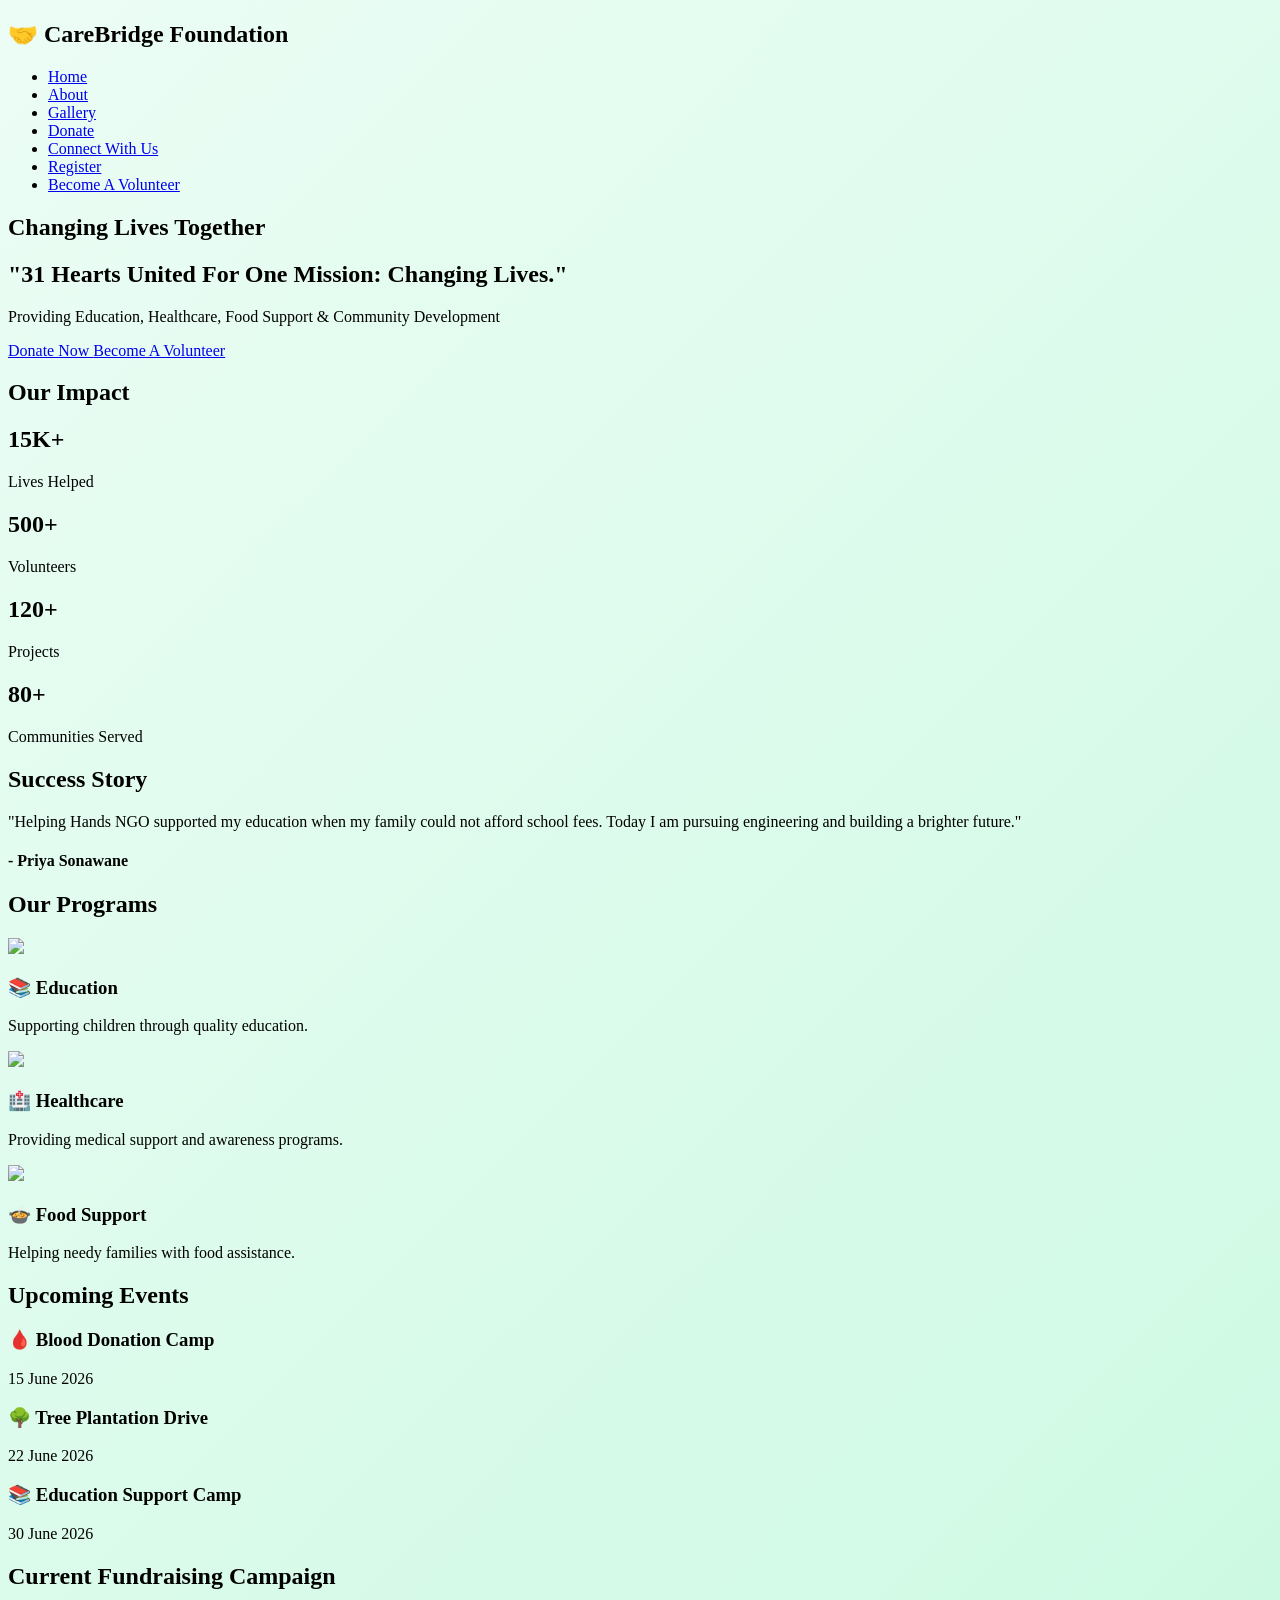
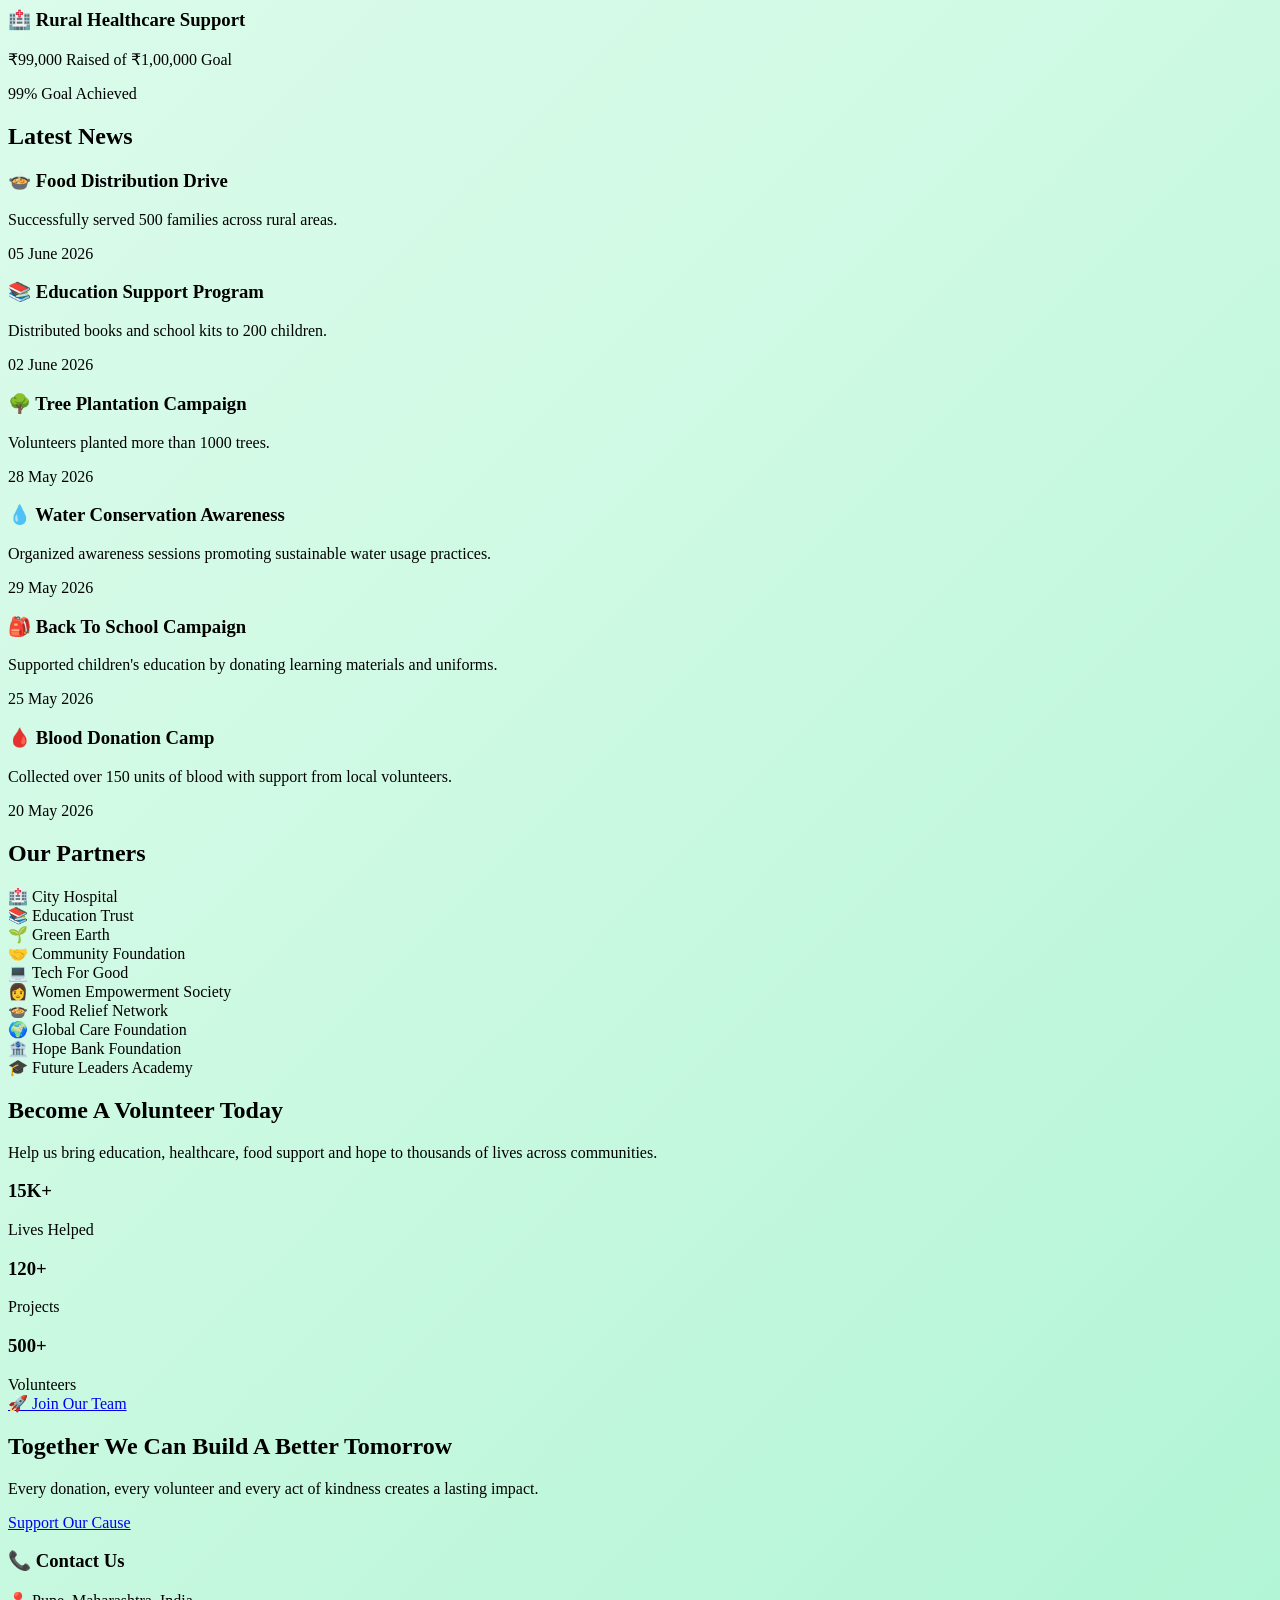
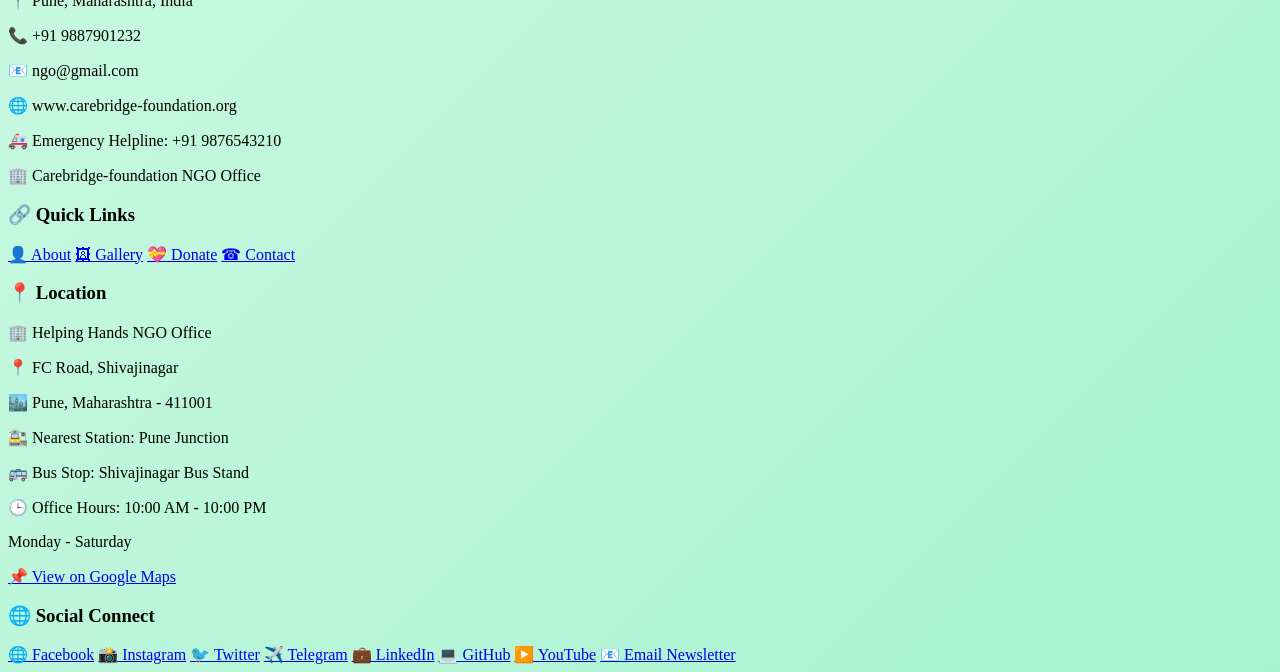
==== templates/index.html @ 74bc5fa7 "Create index.html" ====
<!DOCTYPE html>
<html lang="en">

<head>
<meta charset="UTF-8">
<meta name="viewport" content="width=device-width, initial-scale=1.0">

<title>🤝 CareBridge Foundation</title>

<link rel="stylesheet"
href="{{ url_for('static', filename='css/style.css') }}">
</head>

<body>

<!-- Navbar -->

<nav>

<div class="logo"><h2>
🤝 CareBridge Foundation
</h2>
</div>

<ul>
<li><a href="/">Home</a></li>
<li><a href="/about">About</a></li>
<li><a href="/gallery">Gallery</a></li>
<li><a href="/donate">Donate</a></li>
<li><a href="#contact">Connect With Us</a></li>
<li><a href="/register">Register</a></li>
<li><a href="/admin">Become A Volunteer</a></li>
</ul>

</nav>

<!-- Hero Section -->

<section class="hero">

<div class="hero-content">

<h1>Changing Lives Together</h1>

<h2 class="quote">
"31 Hearts United For One Mission: Changing Lives."
</h2>

<p>
Providing Education, Healthcare,
Food Support & Community Development
</p>

<a href="/donate" class="btn">
Donate Now
</a>

<a href="/register" class="btn">
Become A Volunteer
</a>

</div>

</section>

<!-- Impact -->

<section class="section">

<div class="section-title">
<h2>Our Impact</h2>
</div>

<div class="stats">

<div class="stat-box">
<h1>15K+</h1>
<p>Lives Helped</p>
</div>

<div class="stat-box">
<h1>500+</h1>
<p>Volunteers</p>
</div>

<div class="stat-box">
<h1>120+</h1>
<p>Projects</p>
</div>

<div class="stat-box">
<h1>80+</h1>
<p>Communities Served</p>
</div>

</div>

</section>

<!-- Success Story -->

<section class="section story">

<h2>Success Story</h2>

<p>
"Helping Hands NGO supported my education when
my family could not afford school fees.
Today I am pursuing engineering and building
a brighter future."
</p>

<h4>- Priya Sonawane</h4>

</section>

<!-- Programs -->

<section class="section">

<div class="section-title">
<h2>Our Programs</h2>
</div>

<div class="cards">

<div class="card">

<img src="https://images.unsplash.com/photo-1509062522246-3755977927d7">

<div class="card-content">
<h3>📚 Education</h3>
<p>Supporting children through quality education.</p>
</div>

</div>

<div class="card">

<img src="https://images.unsplash.com/photo-1584515933487-779824d29309">

<div class="card-content">
<h3>🏥 Healthcare</h3>
<p>Providing medical support and awareness programs.</p>
</div>

</div>

<div class="card">

<img src="https://images.unsplash.com/photo-1488521787991-ed7bbaae773c">

<div class="card-content">
<h3>🍲 Food Support</h3>
<p>Helping needy families with food assistance.</p>
</div>

</div>

</div>

</section>

<!-- Events -->

<section class="section">

<div class="section-title">
<h2>Upcoming Events</h2>
</div>

<div class="events-grid">

<div class="event-card">
<h3>🩸 Blood Donation Camp</h3>
<p>15 June 2026</p>
</div>

<div class="event-card">
<h3>🌳 Tree Plantation Drive</h3>
<p>22 June 2026</p>
</div>

<div class="event-card">
<h3>📚 Education Support Camp</h3>
<p>30 June 2026</p>
</div>

</div>

</section>

<!-- Fundraising -->

<section class="fundraising section">

<div class="section-title">
    <h2>Current Fundraising Campaign</h2>
</div>

<div class="fund-box">

    <h3>🏥 Rural Healthcare Support</h3>

    <div class="fund-amount">
        ₹99,000 Raised of ₹1,00,000 Goal
    </div>

    <div class="progress">
        <div class="progress-fill"></div>
    </div>

    <p class="goal-text">
        99% Goal Achieved
    </p>

</div>

</section>
<!-- News -->

<section class="section">

<div class="section-title">
<h2>Latest News</h2>
</div>

<div class="news-container">

<div class="news-card">
<h3>🍲 Food Distribution Drive</h3>
<p>Successfully served 500 families across rural areas.</p>
<span>05 June 2026</span>
</div>


<div class="news-card">
<h3>📚 Education Support Program</h3>
<p>Distributed books and school kits to 200 children.</p>
<span>02 June 2026</span>
</div>

<div class="news-card">
<h3>🌳 Tree Plantation Campaign</h3>
<p>Volunteers planted more than 1000 trees.</p>
<span>28 May 2026</span>
</div>

<div class="news-card">
    <h3>💧 Water Conservation Awareness</h3>
    <p>
        Organized awareness sessions promoting sustainable water usage practices.
    </p>
    <span> 29 May 2026</span>
</div>

<div class="news-card">
    <h3>🎒 Back To School Campaign</h3>
    <p>
        Supported children's education by donating learning materials and uniforms.
    </p>
    <span>25 May 2026</span>
</div>

<div class="news-card">
    <h3>🩸 Blood Donation Camp</h3>
    <p>
        Collected over 150 units of blood with support from local volunteers.
    </p>
    <span>20 May 2026</span>
</div>
</div>

</section>

<!-- Partners -->

<section class="section">

<div class="section-title">
<h2>Our Partners</h2>
</div>

<div class="stats">

<div class="stat-box">🏥 City Hospital</div>

<div class="stat-box">📚 Education Trust</div>

<div class="stat-box">🌱 Green Earth</div>

<div class="stat-box">🤝 Community Foundation</div>

<div class="stat-box">💻 Tech For Good</div>

<div class="stat-box">👩 Women Empowerment Society</div>

<div class="stat-box">🍲 Food Relief Network</div>

<div class="stat-box">🌍 Global Care Foundation</div>

<div class="stat-box">🏦 Hope Bank Foundation</div>

<div class="stat-box">🎓 Future Leaders Academy</div>

</div>

</section>

<!-- Volunteer -->

<section class="volunteer-banner">

    <div class="volunteer-content">

        <h2>Become A Volunteer Today</h2>

        <p>
            Help us bring education, healthcare, food support and hope
            to thousands of lives across communities.
        </p>

        <div class="volunteer-stats">

            <div>
                <h3>15K+</h3>
                <span>Lives Helped</span>
            </div>

            <div>
                <h3>120+</h3>
                <span>Projects</span>
            </div>

            <div>
                <h3>500+</h3>
                <span>Volunteers</span>
            </div>

        </div>

        <a href="/register" class="volunteer-btn">
            🚀 Join Our Team
        </a>

    </div>

</section>

</section>

<!-- CTA -->

<section class="cta-section">

    <h2>Together We Can Build A Better Tomorrow</h2>

    <p>
        Every donation, every volunteer and every act of kindness
        creates a lasting impact.
    </p>

    <a href="/donate" class="cta-btn">
        Support Our Cause
    </a>

</section>
<!-- Footer -->

<footer id="contact">

    <div class="footer-container">

        <!-- Contact Us -->
        <div class="footer-box">

            <h3>📞 Contact Us</h3>

            <p>📍 Pune, Maharashtra, India</p>
            <p>📞 +91 9887901232</p>
            <p>📧 ngo@gmail.com</p>
            <p>🌐 www.carebridge-foundation.org</p>
            <p>🚑 Emergency Helpline: +91 9876543210</p>
            <p>🏢 Carebridge-foundation NGO Office</p>

        </div>

        <!-- Quick Links -->
        <div class="footer-box">

            <h3>🔗 Quick Links</h3>

            <a href="/about">👤 About</a>
<a href="/gallery">🖼 Gallery</a>
<a href="/donate">💝 Donate</a>
<a href="/contact">☎ Contact</a>

        </div>

        <!-- Location -->
        <div class="footer-box" id="location">

            <h3>📍 Location</h3>

            <p>🏢 Helping Hands NGO Office</p>
            <p>📍 FC Road, Shivajinagar</p>
            <p>🏙️ Pune, Maharashtra - 411001</p>
            <p>🚉 Nearest Station: Pune Junction</p>
            <p>🚌 Bus Stop: Shivajinagar Bus Stand</p>
            <p>🕒 Office Hours: 10:00 AM - 10:00 PM</p>
            <p>Monday - Saturday</p>

            <a href="https://maps.google.com"
               target="_blank"
               class="location-btn">

               📌 View on Google Maps

            </a>

        </div>

        <!-- Social Connect -->
<div class="footer-box" id="social-connect">

    <h3>🌐 Social Connect</h3>

    <a href="#">🌐 Facebook</a>
    <a href="#">📸 Instagram</a>
    <a href="#">🐦 Twitter</a>
    <a href="#">✈️ Telegram</a>
    <a href="#">💼 LinkedIn</a>
    <a href="#">💻 GitHub</a>
    <a href="#">▶️ YouTube</a>
    <a href="#">📧 Email Newsletter</a>

</div>
    </div>
</footer>

<style>
body{
    background:linear-gradient(
    135deg,
    #ecfdf5,
    #d1fae5,
    #a7f3d0
    );
}
</style>

</body>
</html>
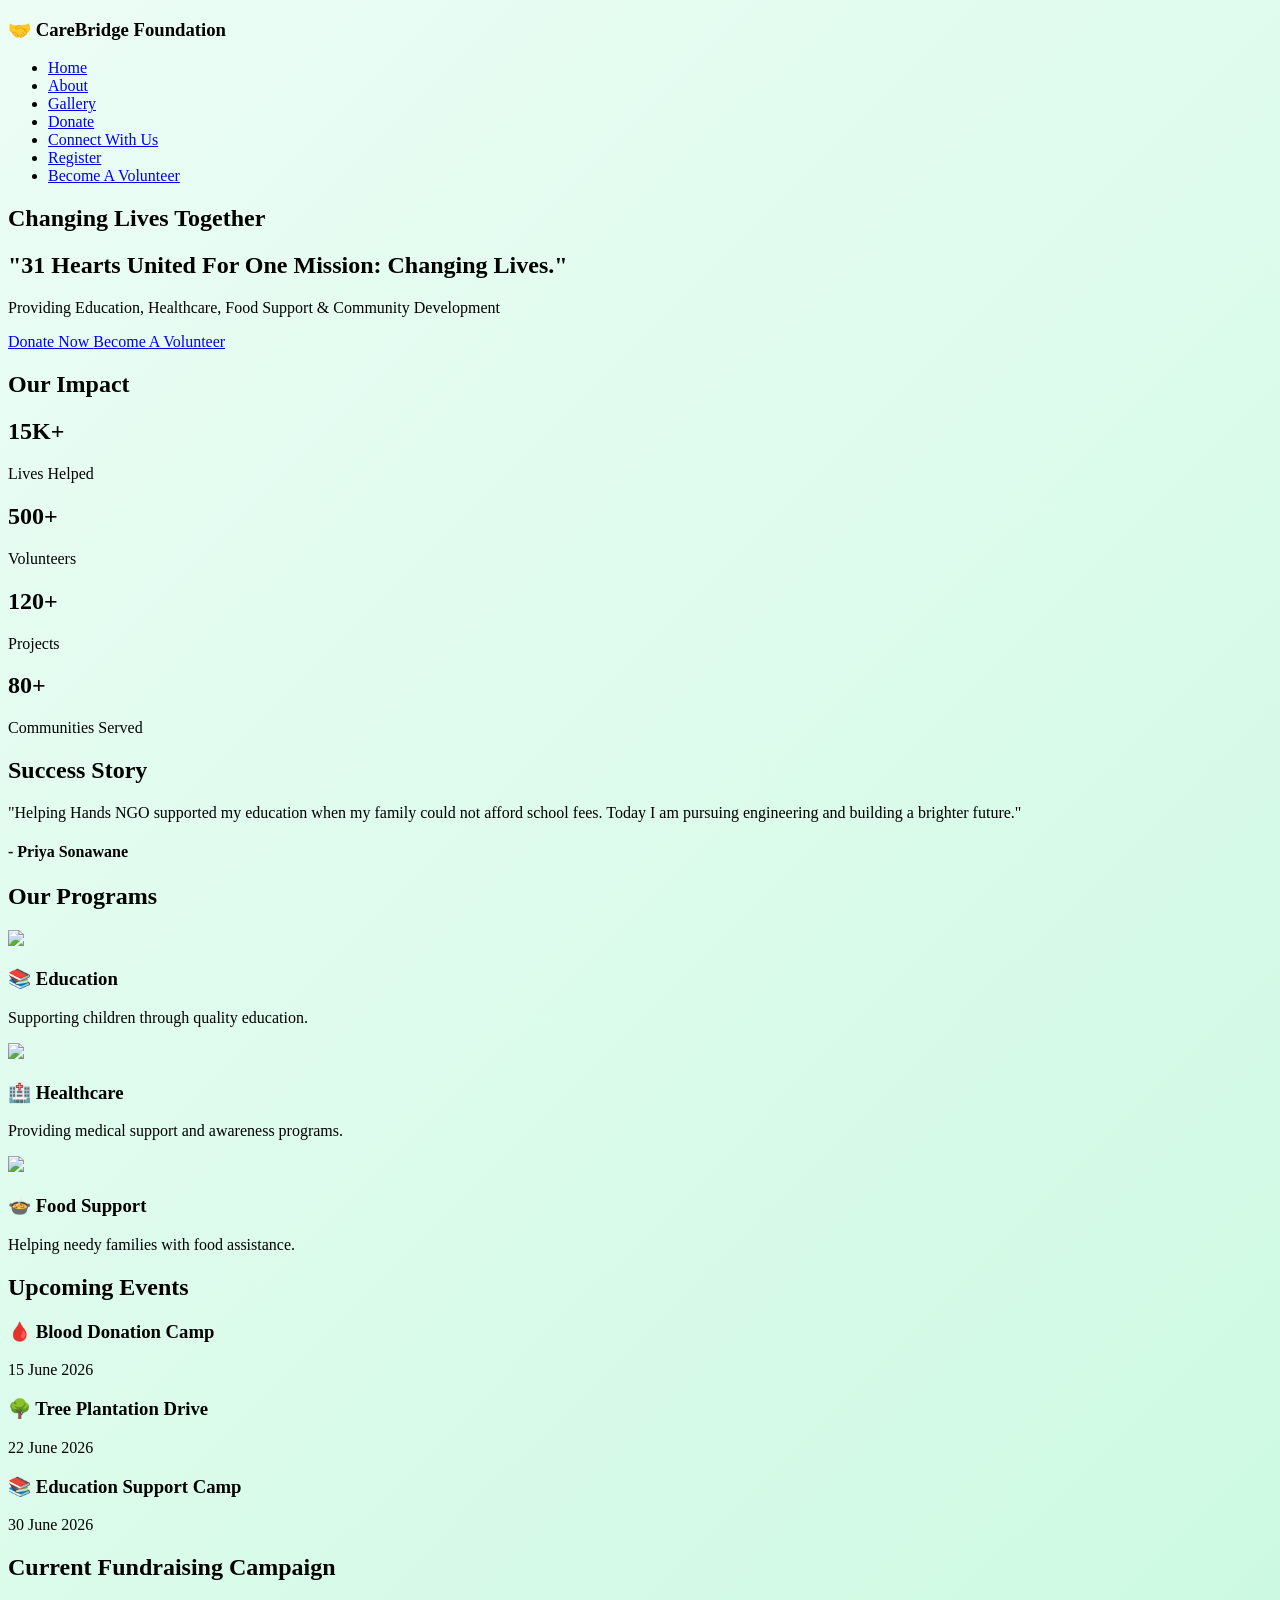
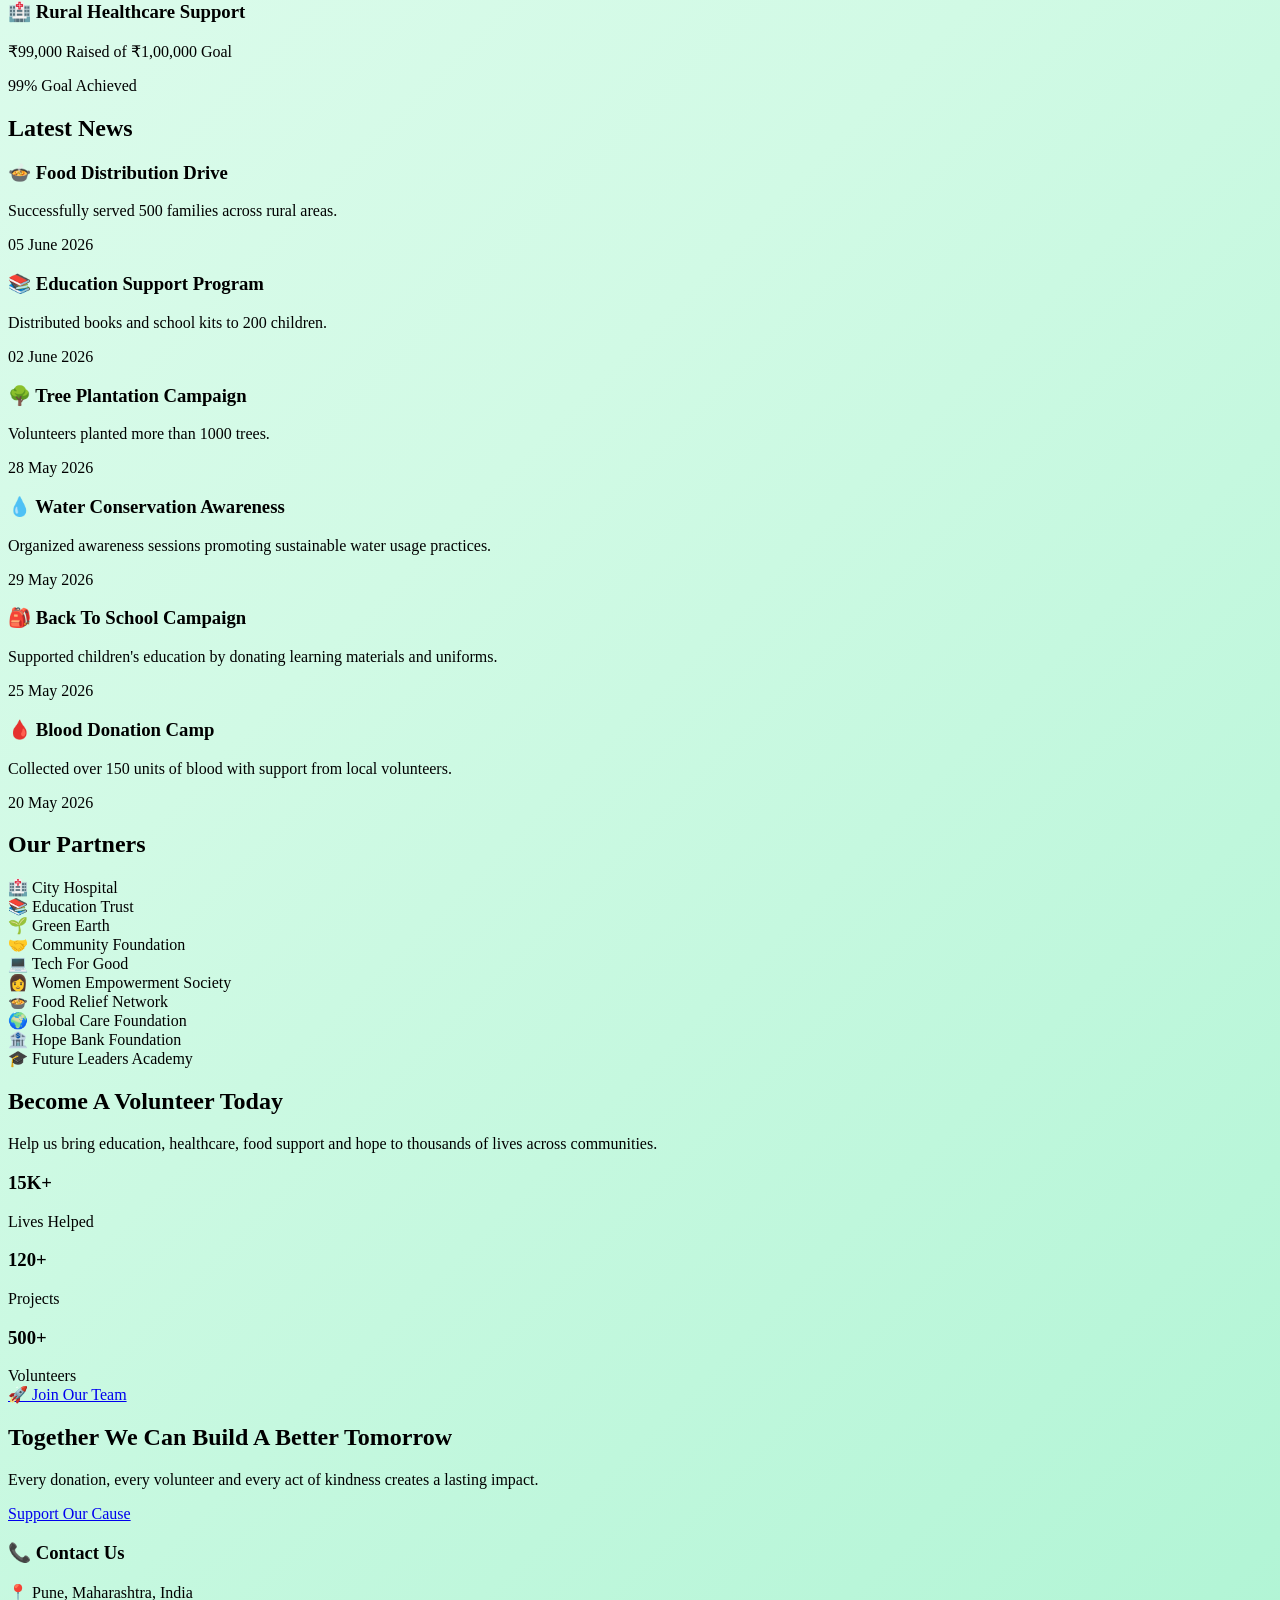
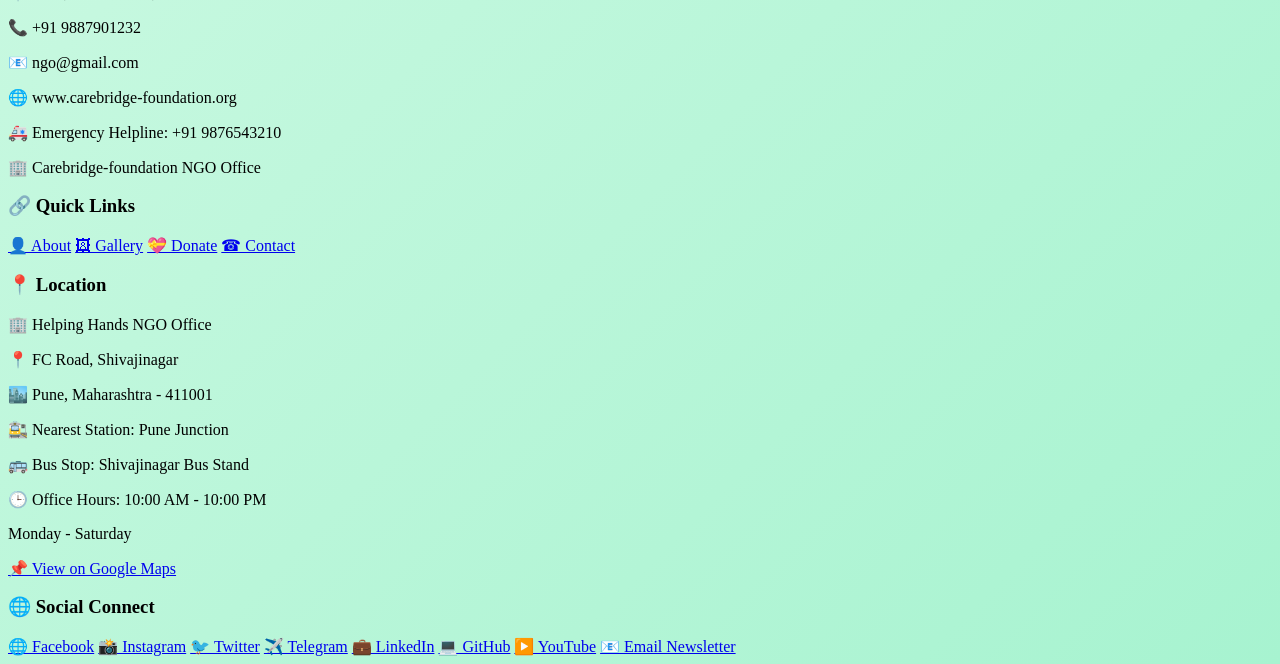
==== commit 35c324e8: "Update index.html" ====
--- a/templates/index.html
+++ b/templates/index.html
@@ -17,9 +17,9 @@
 
 <nav>
 
-<div class="logo"><h2>
+<div class="logo"><h3>
 🤝 CareBridge Foundation
-</h2>
+</h3>
 </div>
 
 <ul>
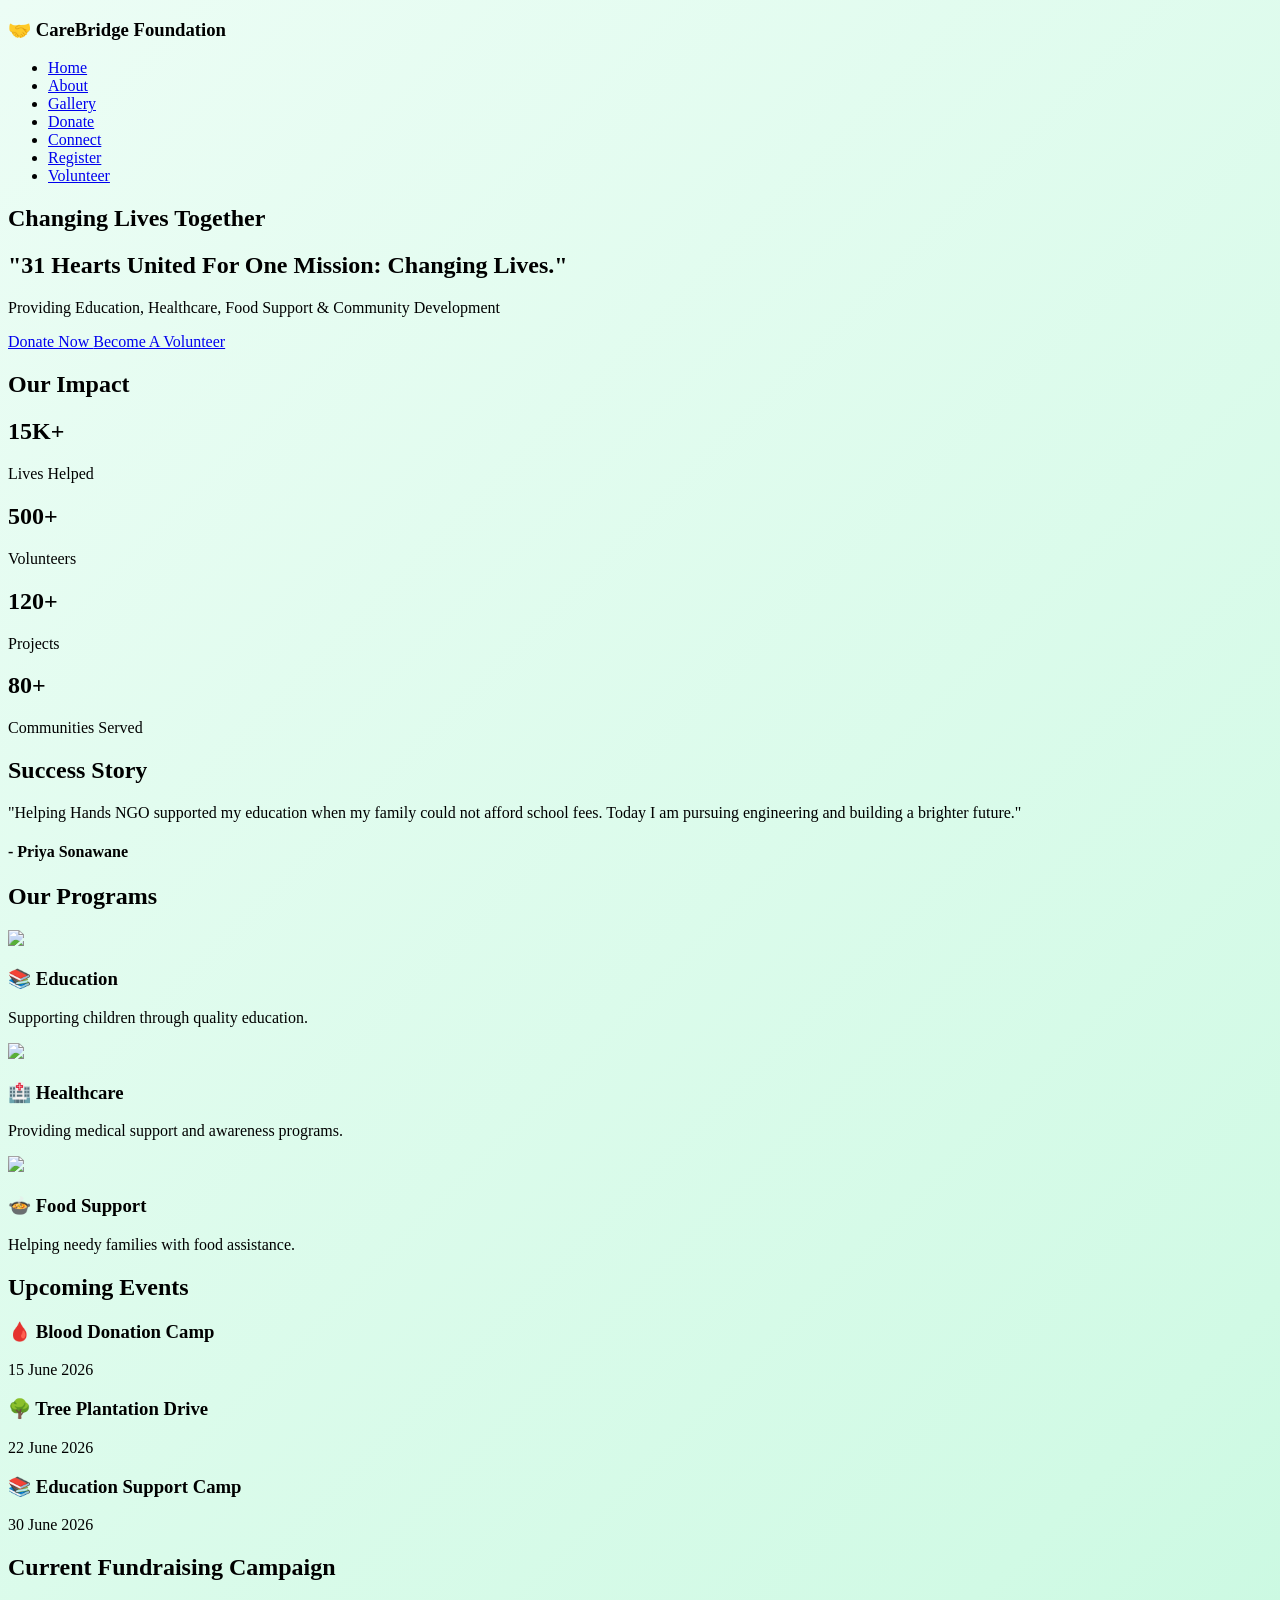
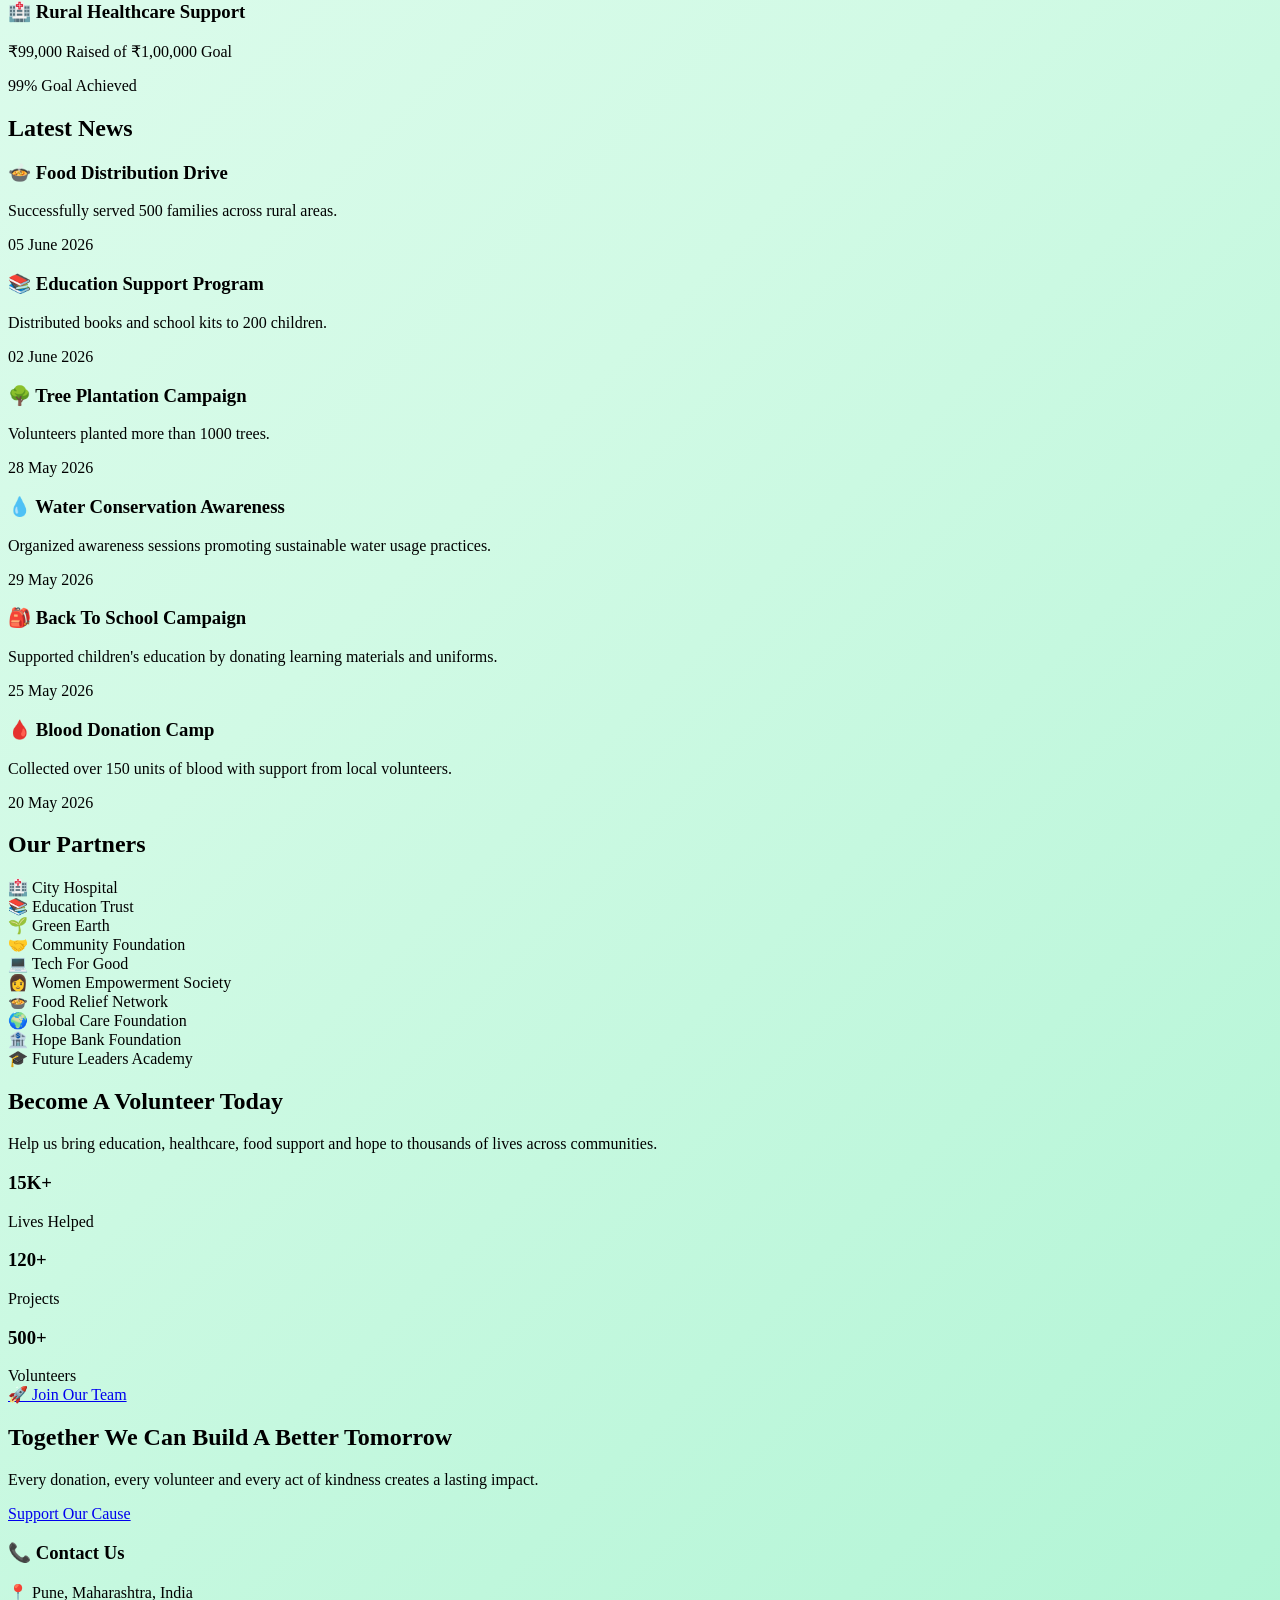
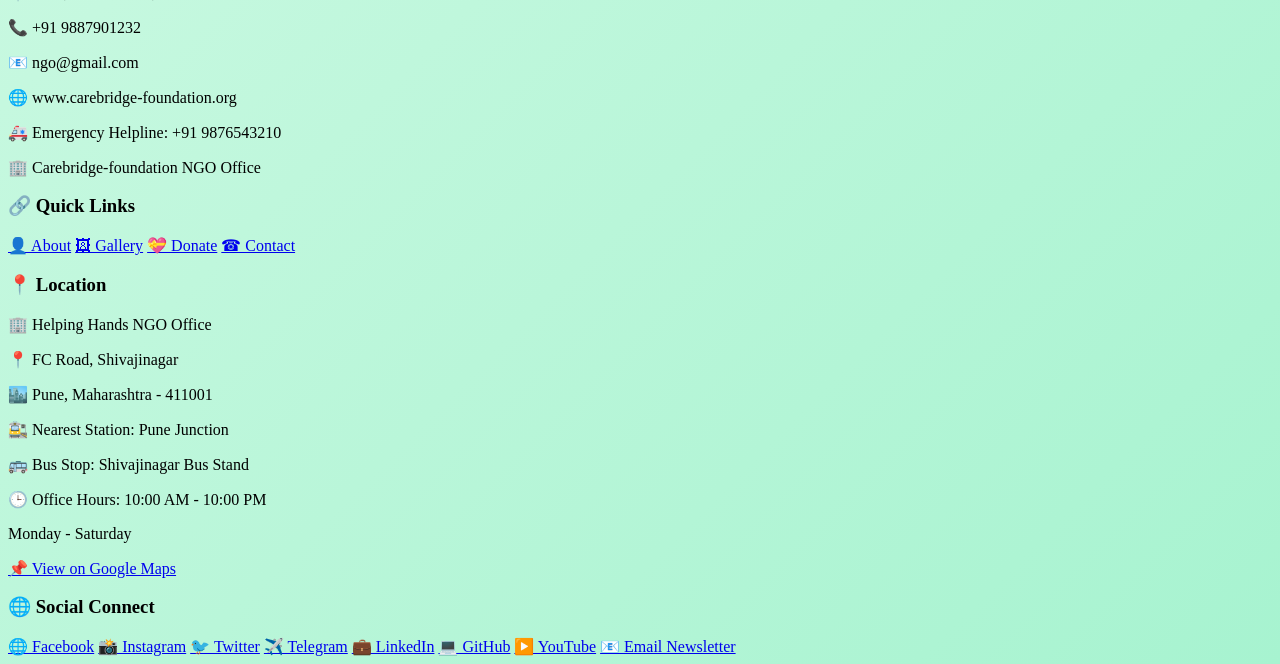
==== commit 5529118b: "Update index.html" ====
--- a/templates/index.html
+++ b/templates/index.html
@@ -27,9 +27,9 @@
 <li><a href="/about">About</a></li>
 <li><a href="/gallery">Gallery</a></li>
 <li><a href="/donate">Donate</a></li>
-<li><a href="#contact">Connect With Us</a></li>
+<li><a href="#contact">Connect</a></li>
 <li><a href="/register">Register</a></li>
-<li><a href="/admin">Become A Volunteer</a></li>
+<li><a href="/admin">Volunteer</a></li>
 </ul>
 
 </nav>
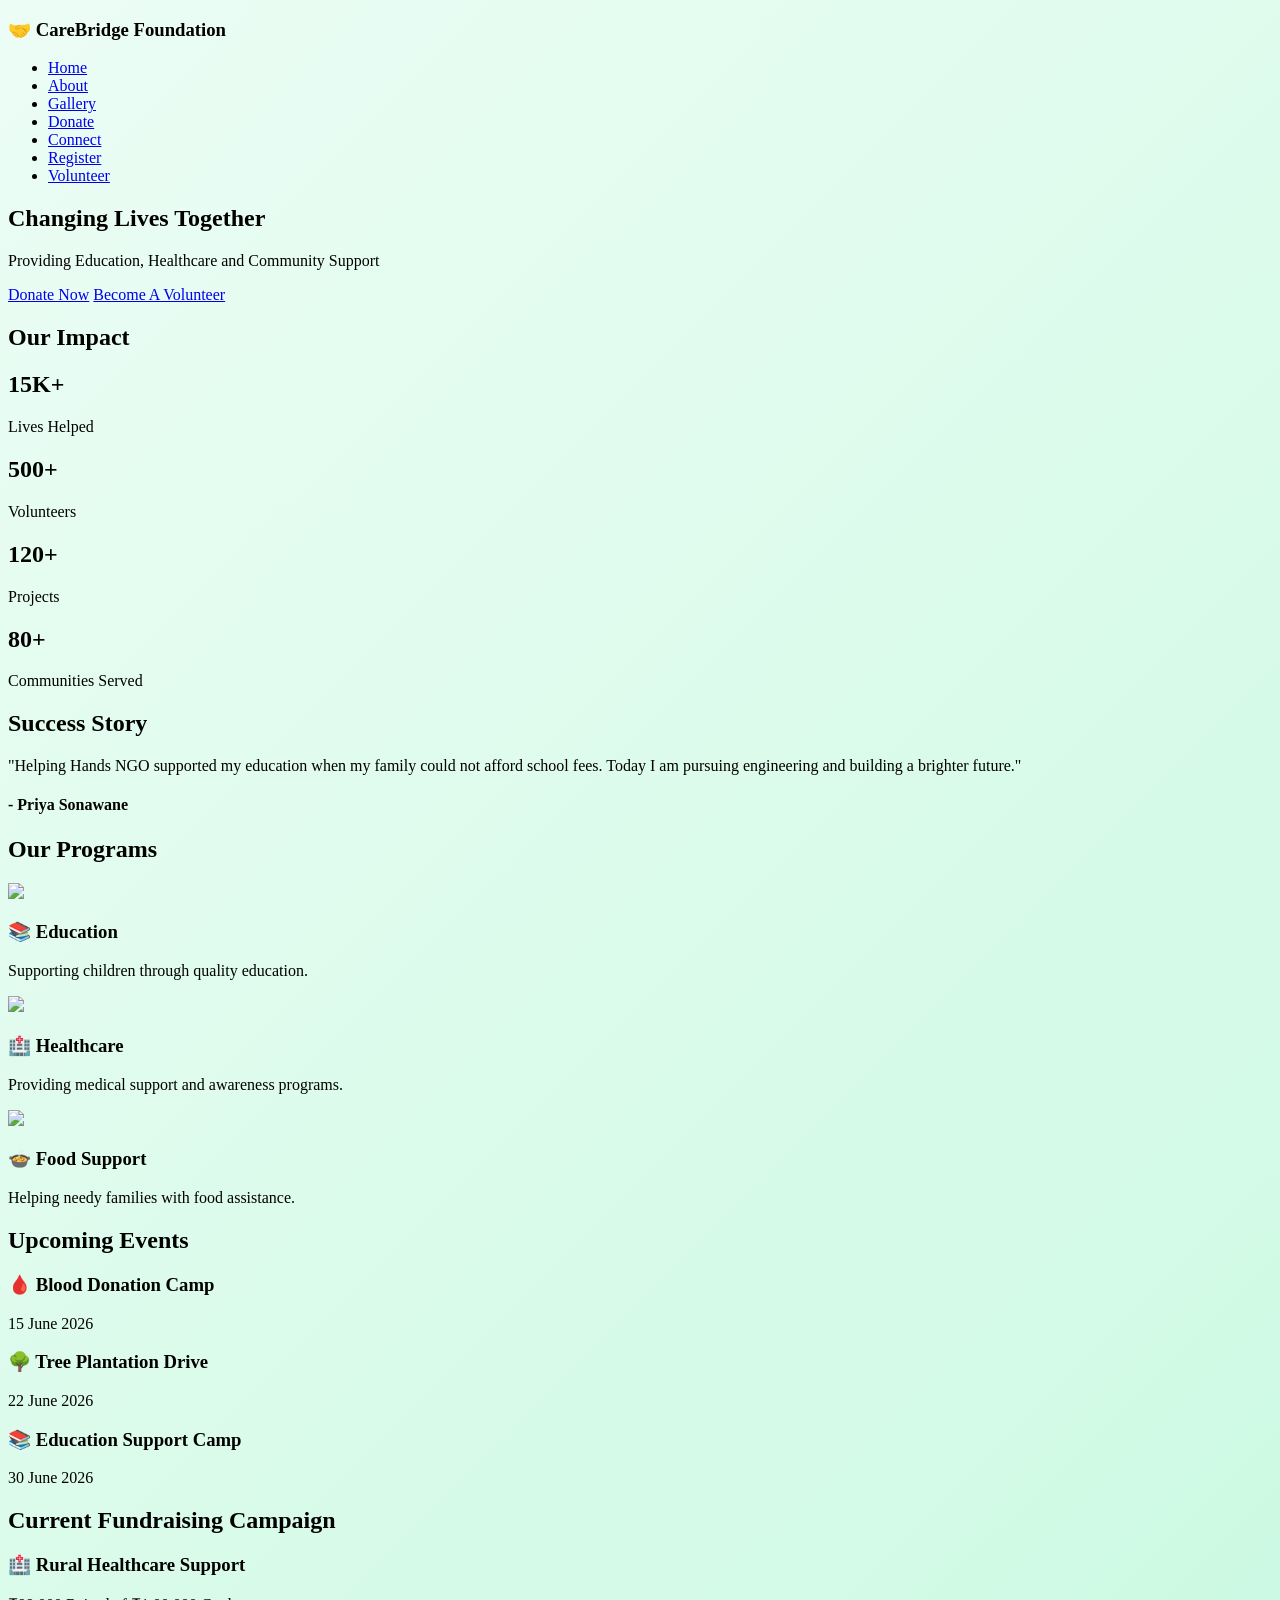
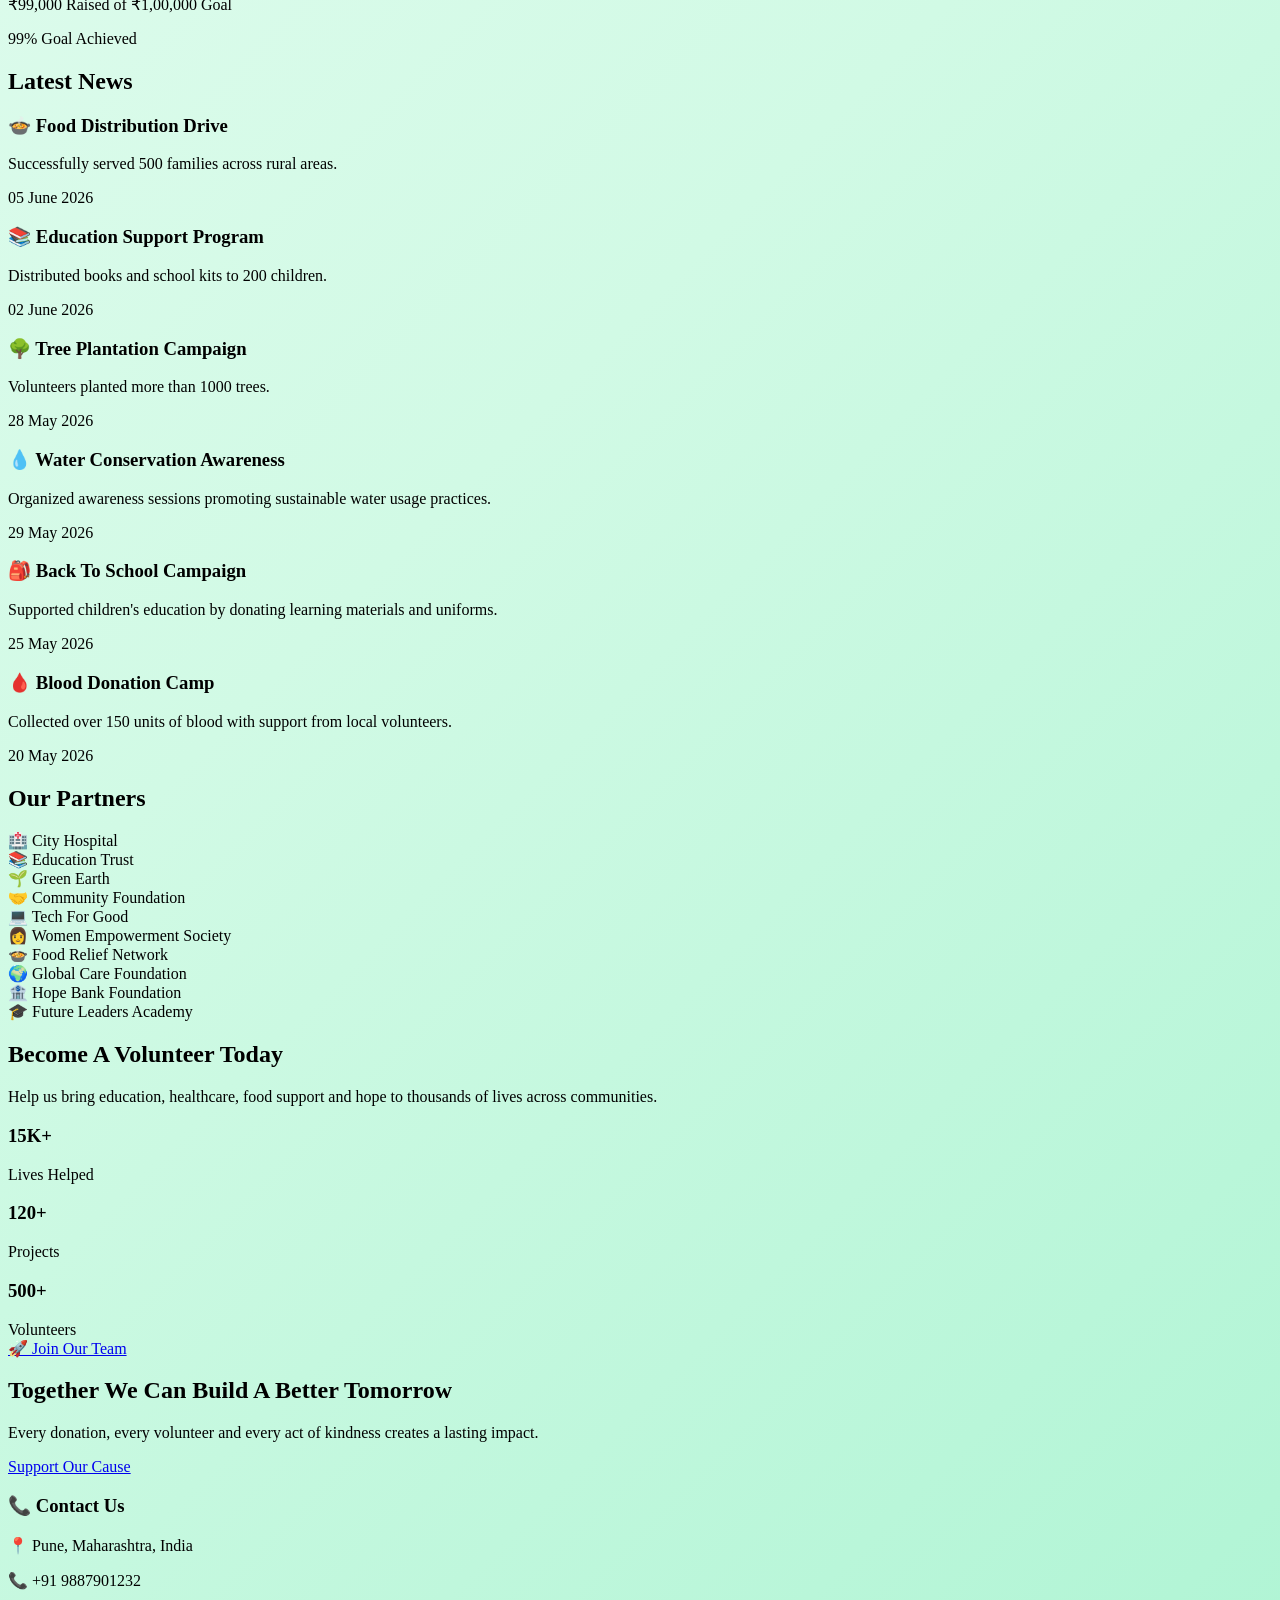
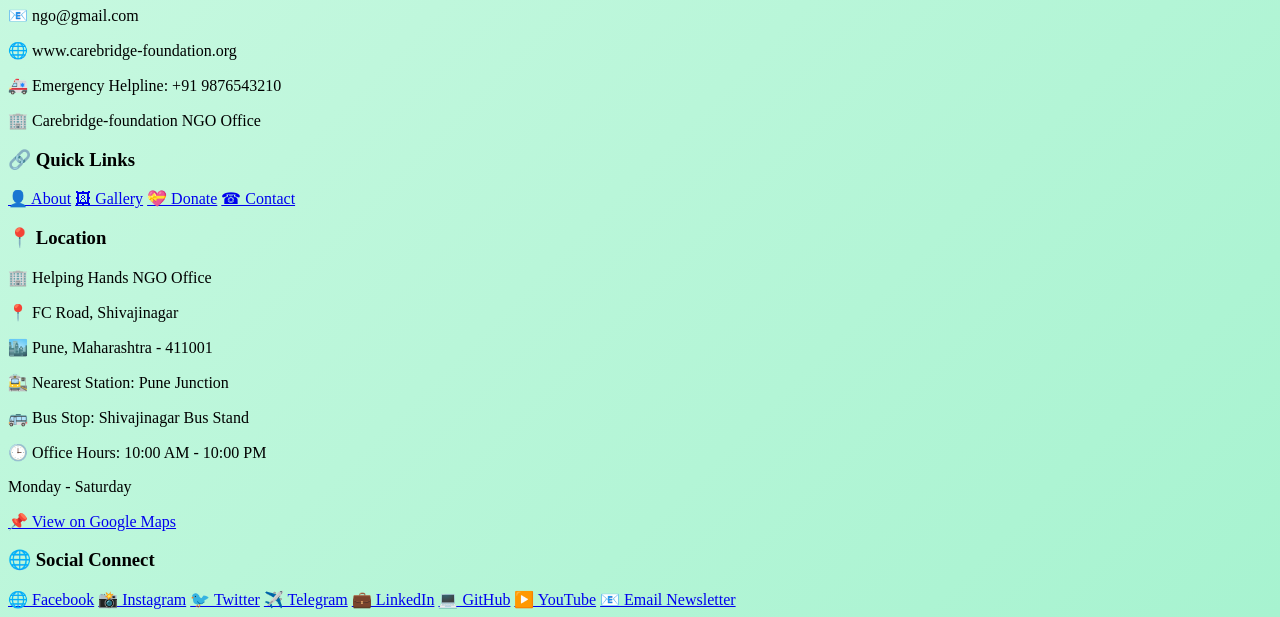
==== commit 5bc84275: "Update index.html" ====
--- a/templates/index.html
+++ b/templates/index.html
@@ -37,30 +37,15 @@
 <!-- Hero Section -->
 
 <section class="hero">
-
-<div class="hero-content">
-
-<h1>Changing Lives Together</h1>
-
-<h2 class="quote">
-"31 Hearts United For One Mission: Changing Lives."
-</h2>
-
-<p>
-Providing Education, Healthcare,
-Food Support & Community Development
-</p>
-
-<a href="/donate" class="btn">
-Donate Now
-</a>
-
-<a href="/register" class="btn">
-Become A Volunteer
-</a>
-
-</div>
-
+    <div class="hero-content">
+        <h1>Changing Lives Together</h1>
+        <p>Providing Education, Healthcare and Community Support</p>
+
+        <div class="hero-buttons">
+            <a href="/donate" class="btn btn-primary">Donate Now</a>
+            <a href="/register" class="btn btn-secondary">Become A Volunteer</a>
+        </div>
+    </div>
 </section>
 
 <!-- Impact -->
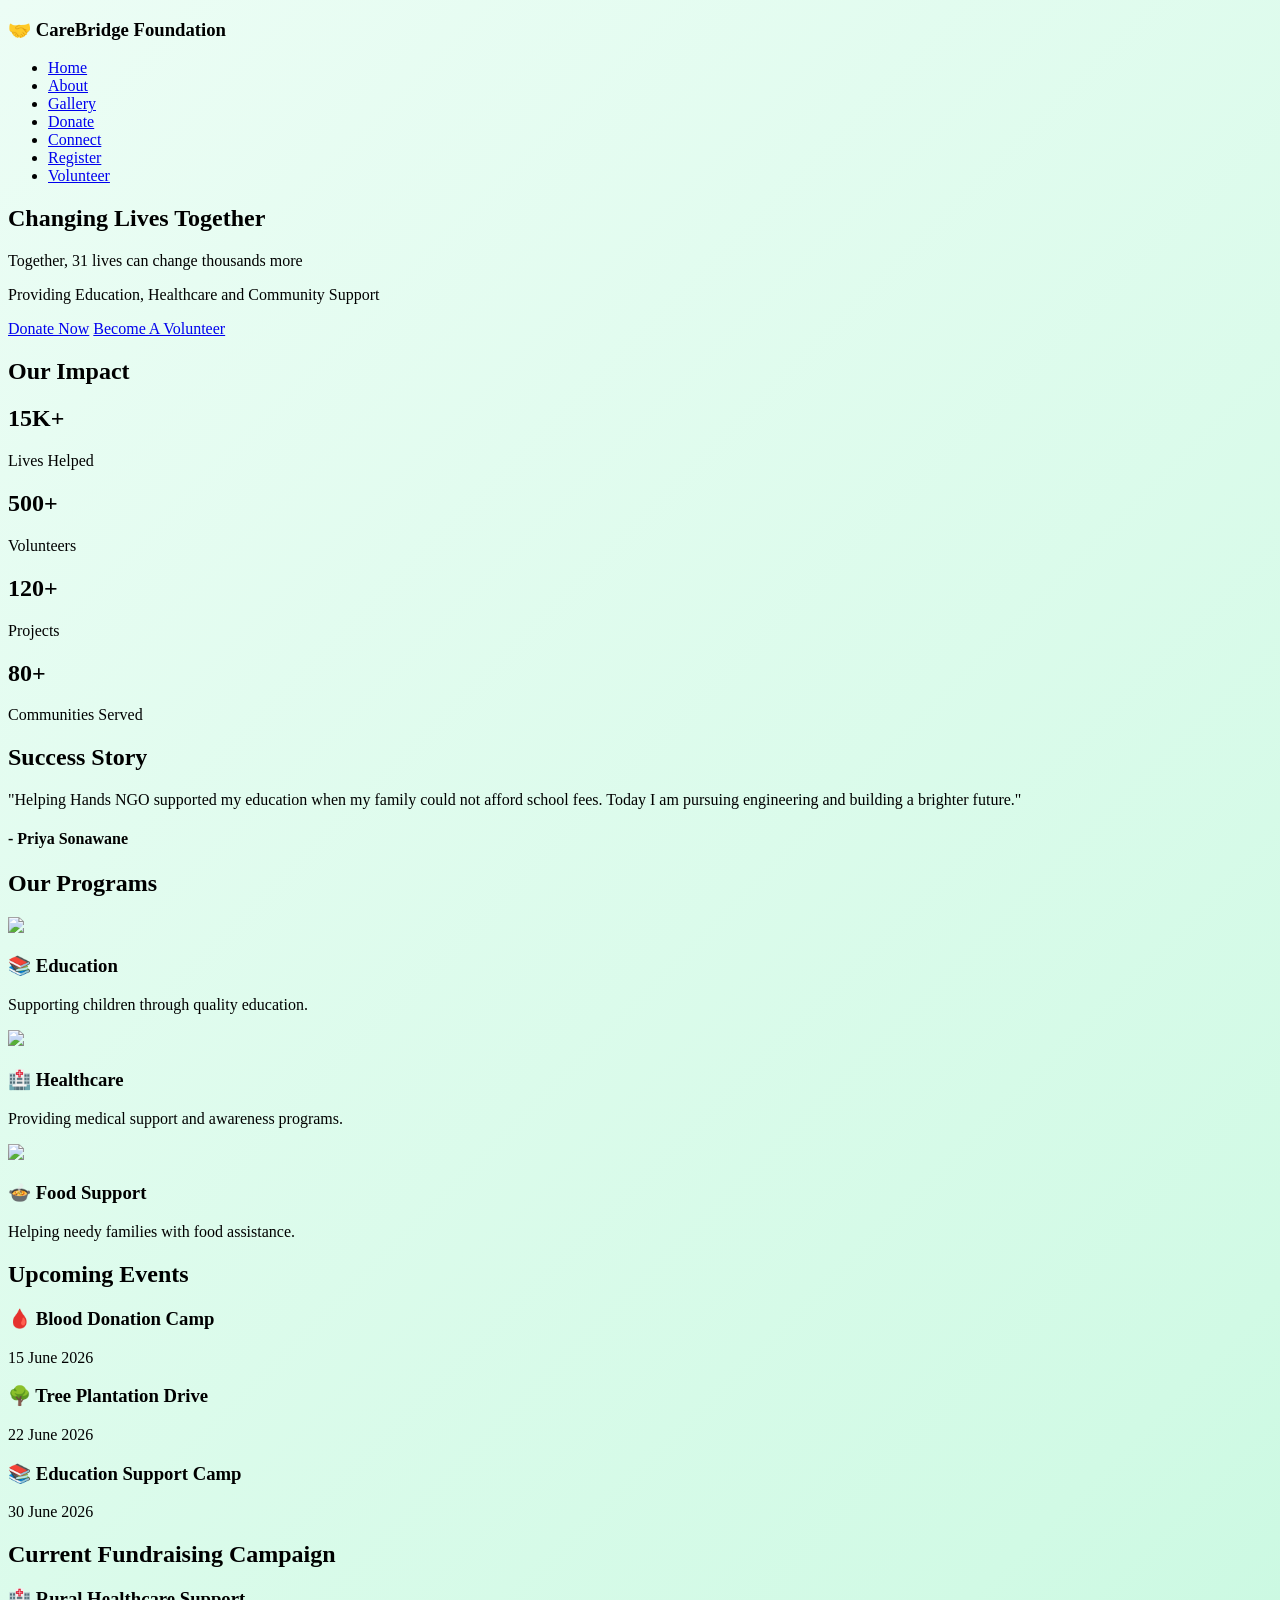
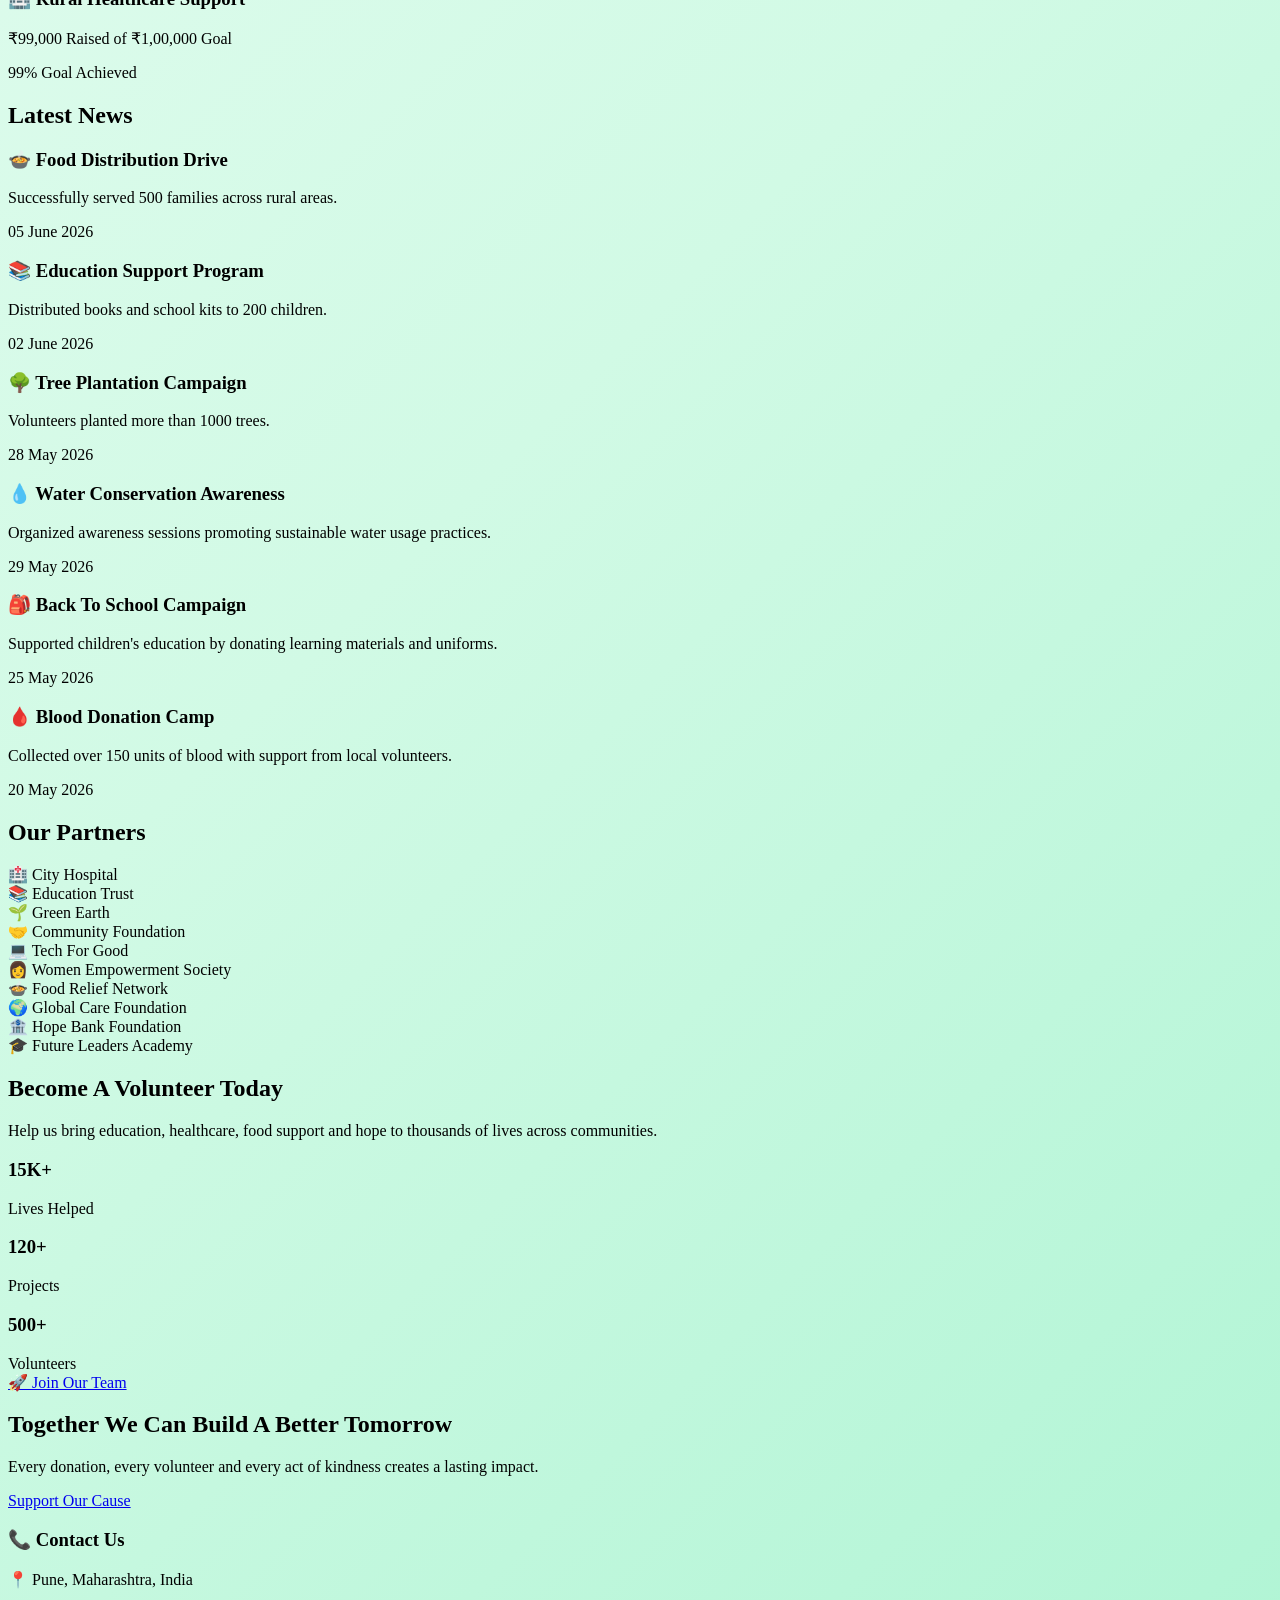
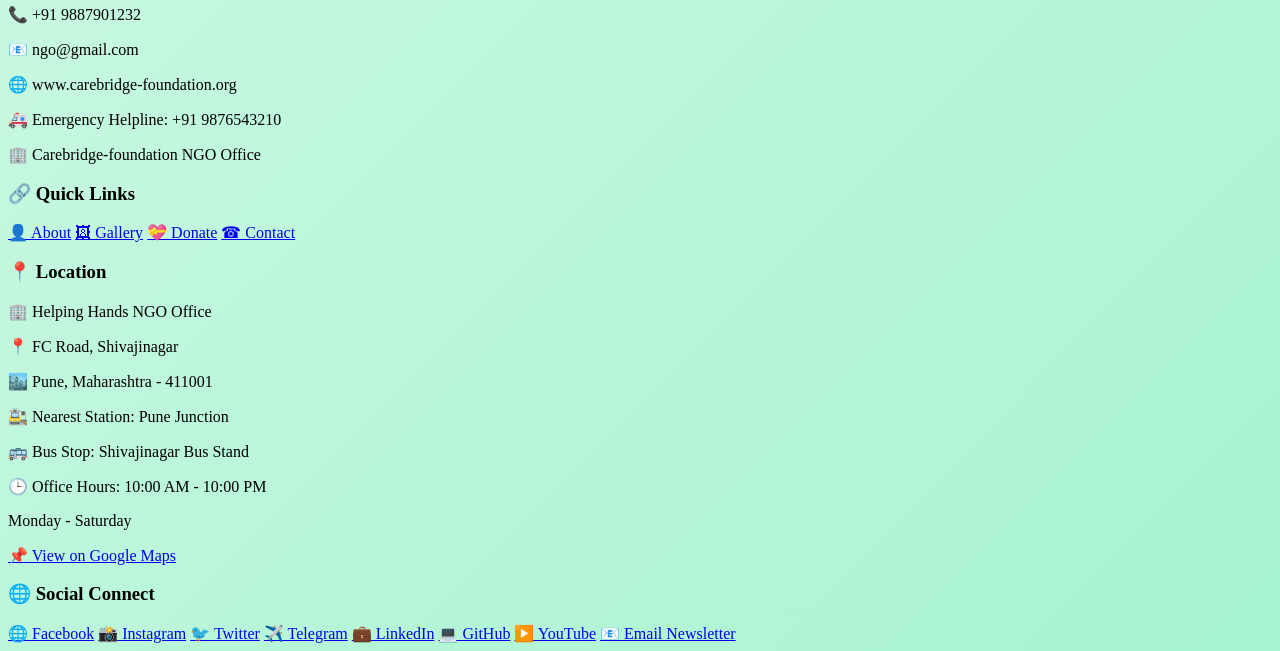
==== commit 82f0099e: "Update index.html" ====
--- a/templates/index.html
+++ b/templates/index.html
@@ -39,13 +39,16 @@
 <section class="hero">
     <div class="hero-content">
         <h1>Changing Lives Together</h1>
+        <p>Together, 31 lives can change thousands more</p>
         <p>Providing Education, Healthcare and Community Support</p>
 
         <div class="hero-buttons">
-            <a href="/donate" class="btn btn-primary">Donate Now</a>
-            <a href="/register" class="btn btn-secondary">Become A Volunteer</a>
-        </div>
-    </div>
+    <a href="/donate" class="btn btn-primary">Donate Now</a>
+
+    <a href="/register" class="btn btn-secondary">
+        Become A Volunteer
+    </a>
+</div>
 </section>
 
 <!-- Impact -->
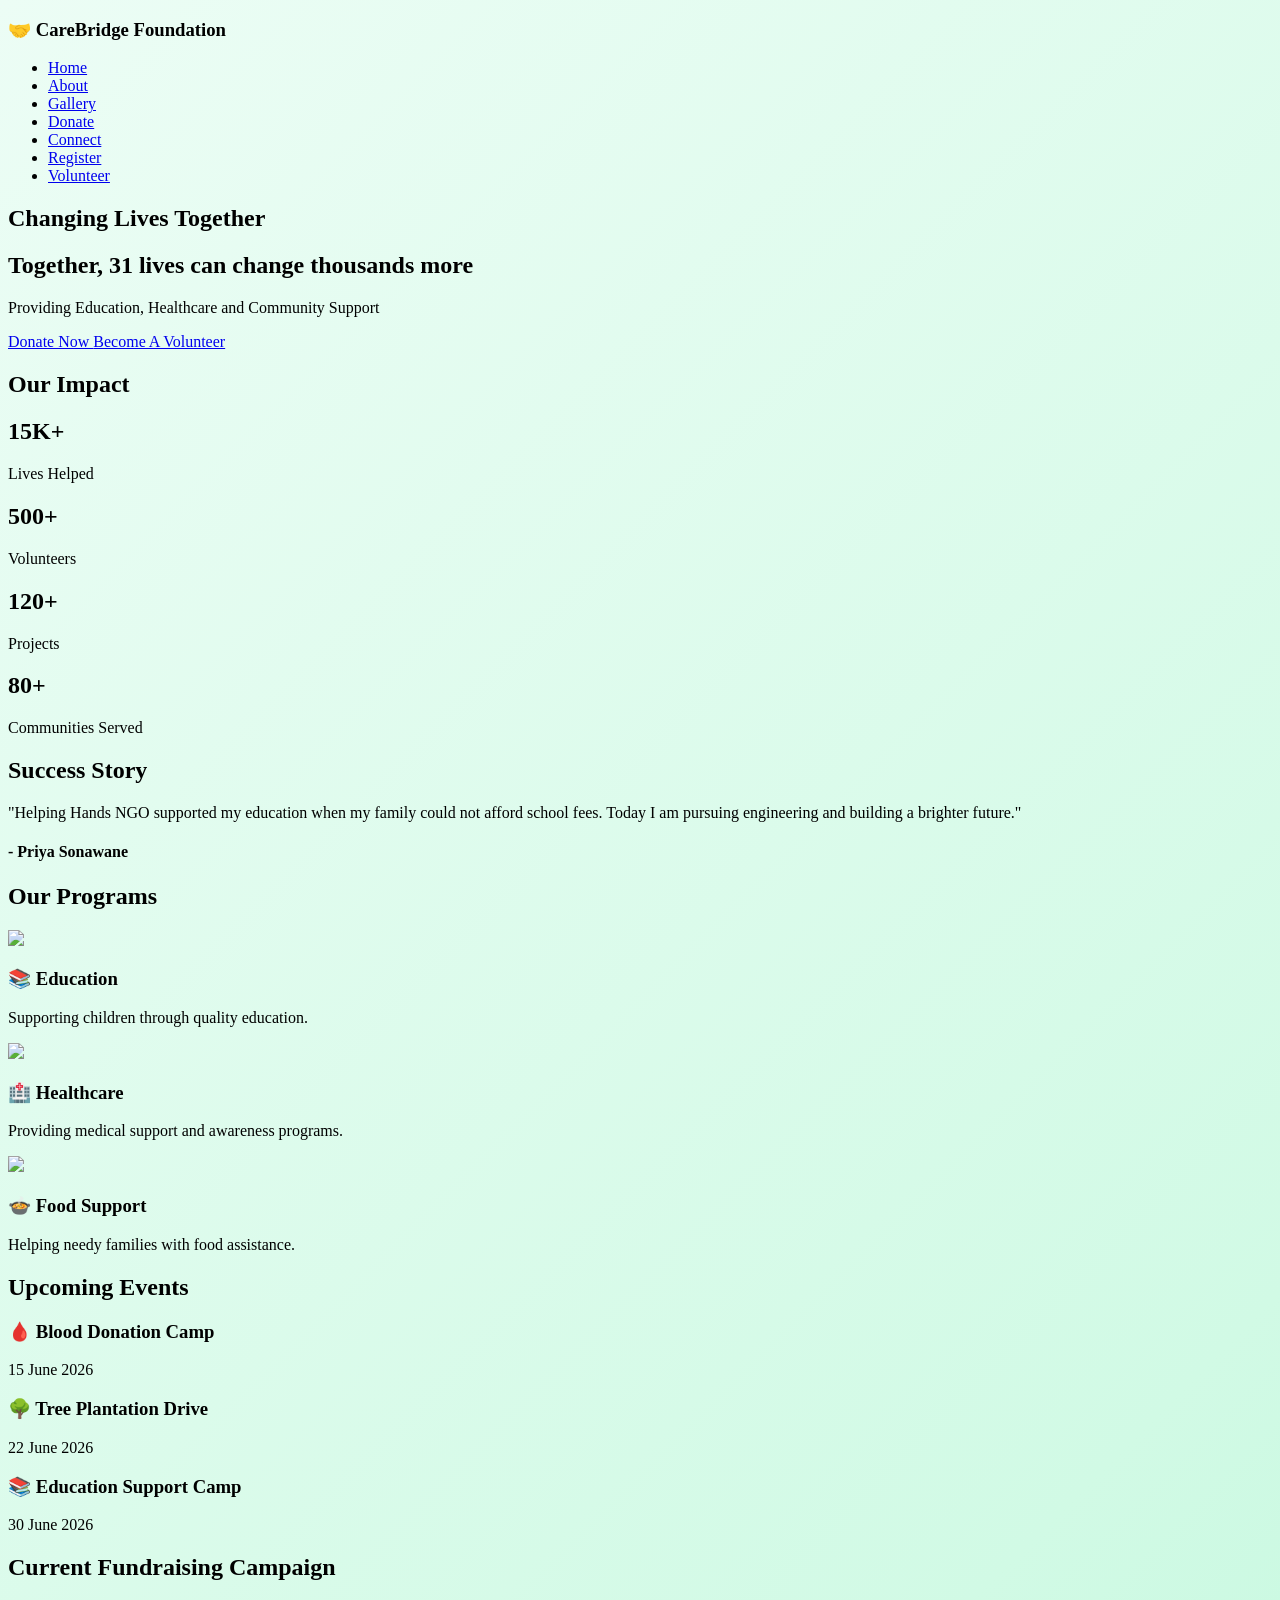
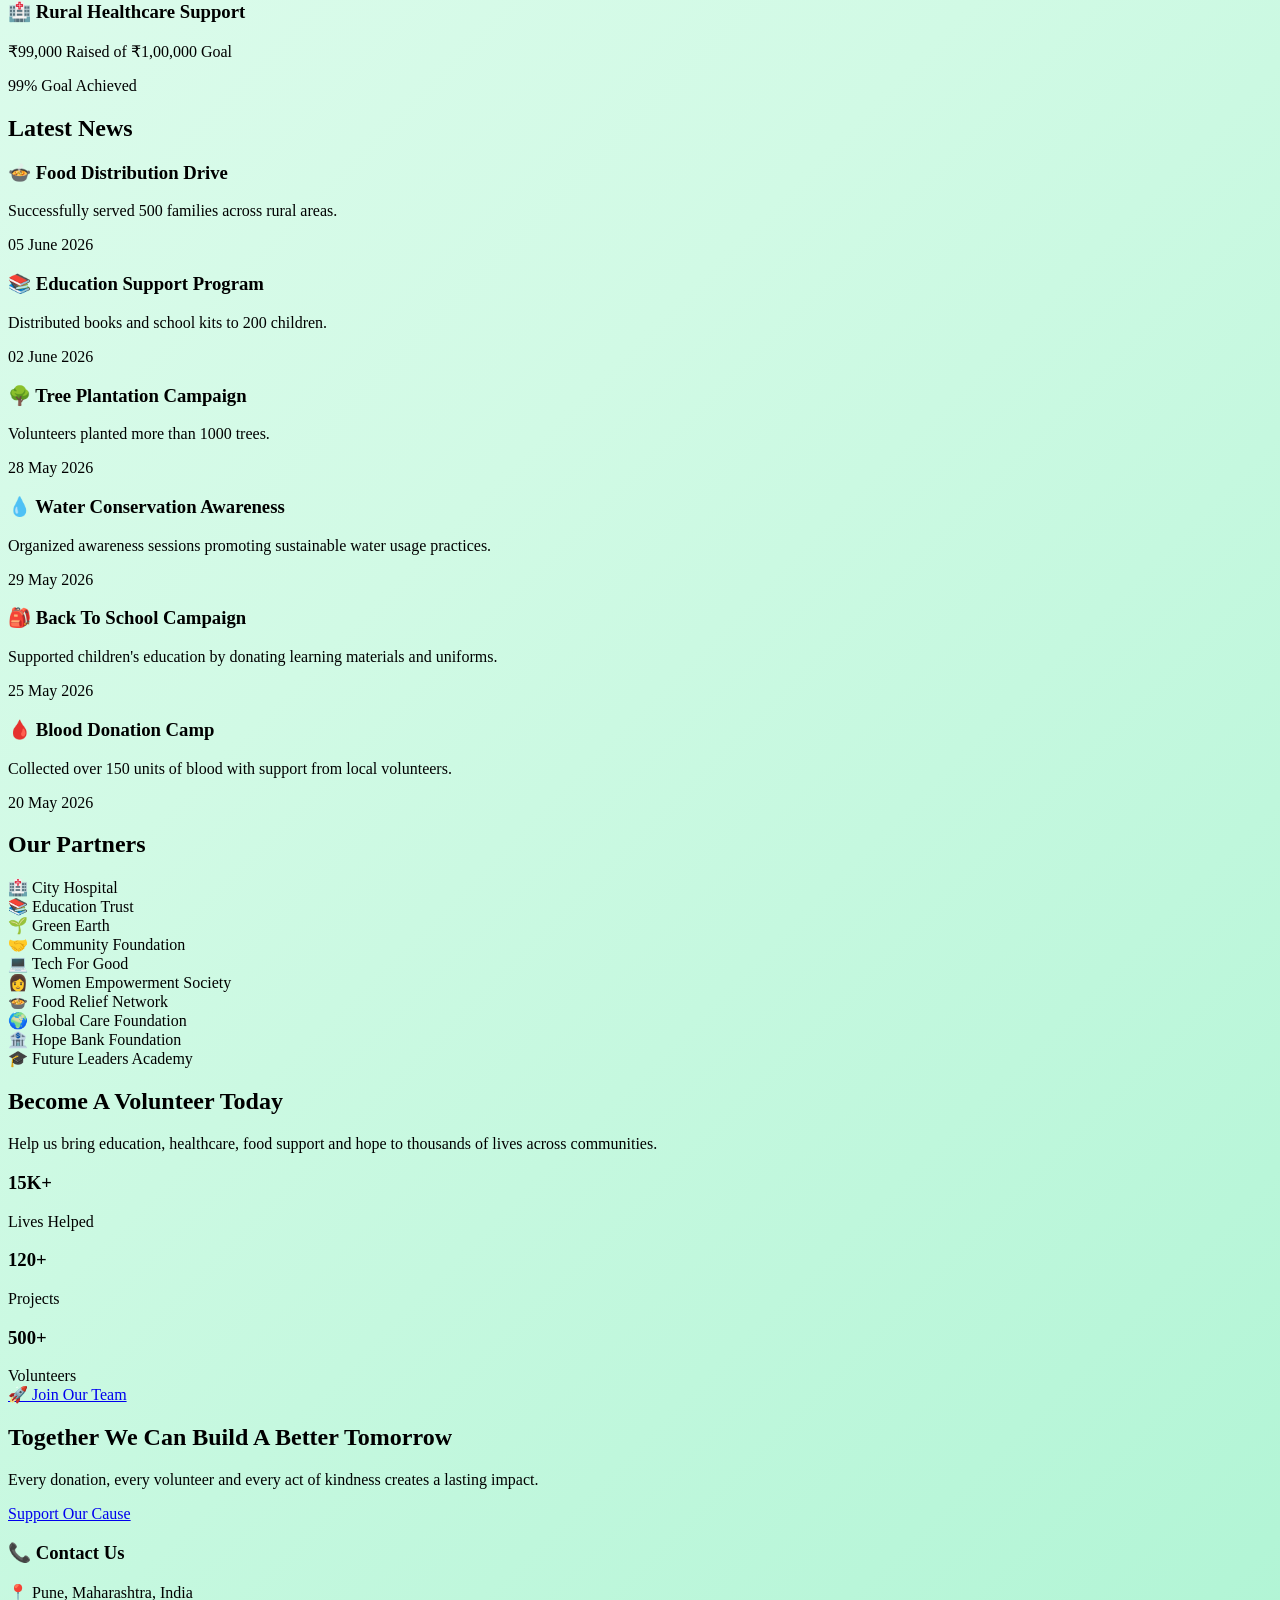
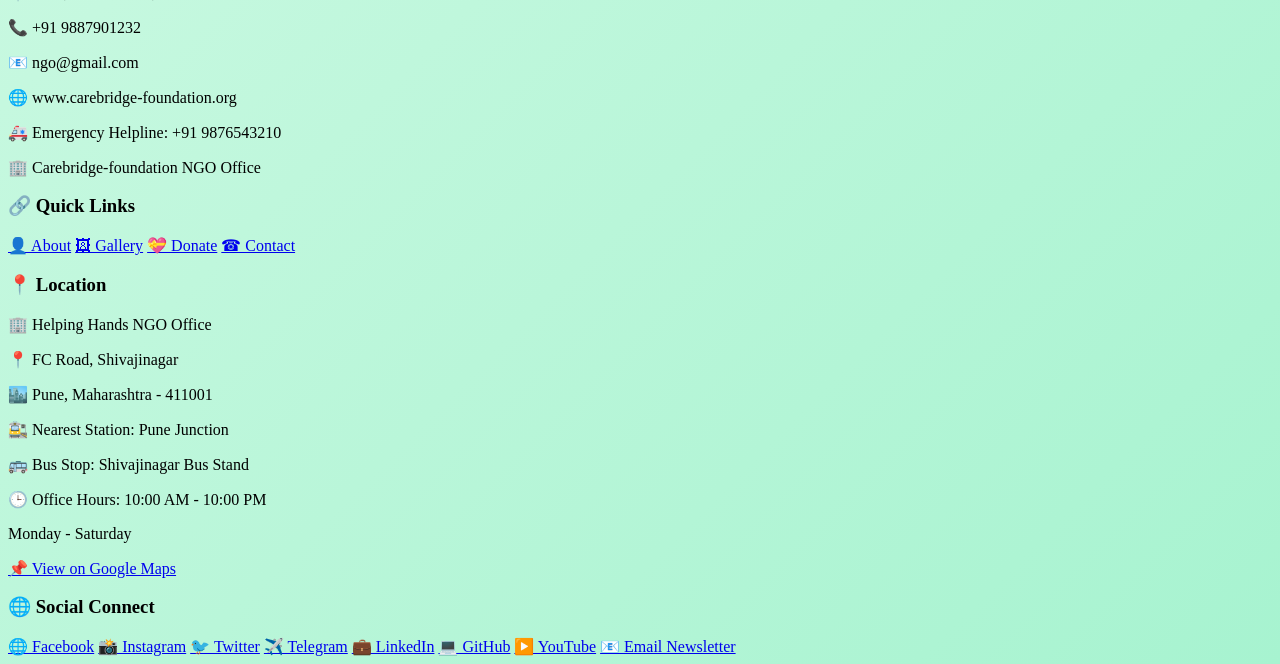
==== commit d18422fc: "Update index.html" ====
--- a/templates/index.html
+++ b/templates/index.html
@@ -38,17 +38,28 @@
 
 <section class="hero">
     <div class="hero-content">
+
         <h1>Changing Lives Together</h1>
-        <p>Together, 31 lives can change thousands more</p>
-        <p>Providing Education, Healthcare and Community Support</p>
+
+        <h2>
+            Together, 31 lives can change thousands more
+        </h2>
+
+        <p>
+            Providing Education, Healthcare and Community Support
+        </p>
 
         <div class="hero-buttons">
-    <a href="/donate" class="btn btn-primary">Donate Now</a>
-
-    <a href="/register" class="btn btn-secondary">
-        Become A Volunteer
-    </a>
-</div>
+            <a href="#donate" class="btn btn-primary">
+                Donate Now
+            </a>
+
+            <a href="#volunteer" class="btn btn-secondary">
+                Become A Volunteer
+            </a>
+        </div>
+
+    </div>
 </section>
 
 <!-- Impact -->
